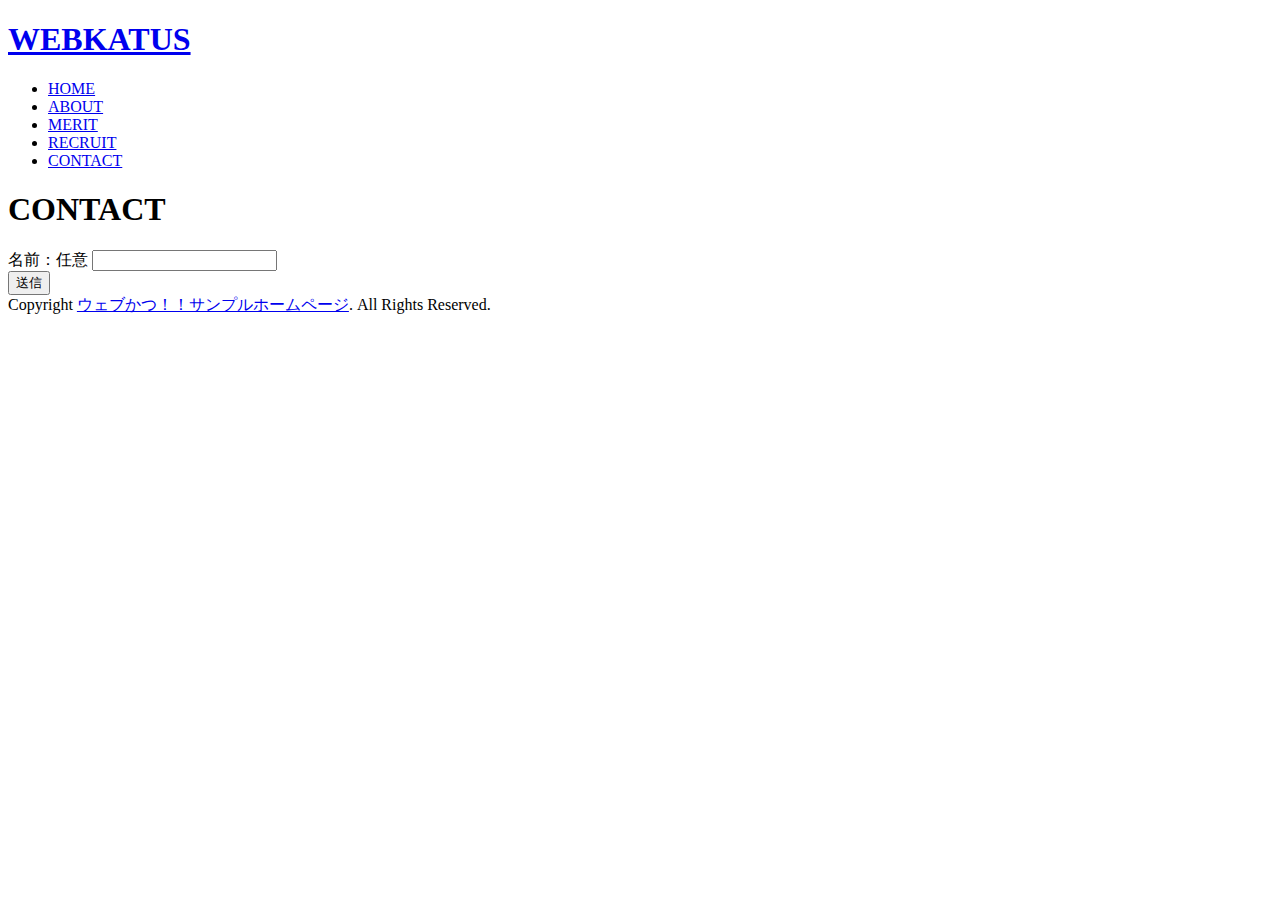
==== JsElementary/validation/index.html @ 5312262c "jsbu" ====
<!DOCTYPE html>
<html lang="ja" dir="ltr">
  <head>
    <meta charset="utf-8">
    <title>sample</title>
    <link rel="stylesheet" href="style.css" type="text/css">
    <link rel="stylesheet" href="http://fonts.googleapis.com/css?family=Montserrat:400,700" type="text/css">
  </head>
  <body>
    <header class="site-width">
      <h1><a href="index.html">WEBKATUS</a></h1>
      <nav id="top-nav">
        <ul>
          <li><a href="index.html">HOME</a></li>
          <li><a href="#about">ABOUT</a></li>
          <li><a href="#merit">MERIT</a></li>
          <li><a href="#recruit">RECRUIT</a></li>
          <li><a href="contact.html">CONTACT</a></li>
        </ul>
      </nav>
    </header>
    <div id="main">
      <section id="contact" class="site-width">
        <h1 class="title">CONTACT</h1>
        <form>
          <div class="form-group">
            <label>名前：任意 <span class="help-block"></span>
              <input type="text" name="name" class="valid-text">
            </label>
          </div>
          <div class="form-group">
            
          </div>
          <input type="submit" name="submit" value="送信">
        </form>
      </section>
    </div>
    <footer>
      Copyright <a href="http://webukatu.com/">ウェブかつ！！サンプルホームページ</a>. All Rights Reserved.
    </footer>
    <script src="jquery-3.3.1.min.maphttps://code.jquery.com/jquery-3.3.1.min.js"></script>
    <script src="main.js"></script>
  </body>
</html>
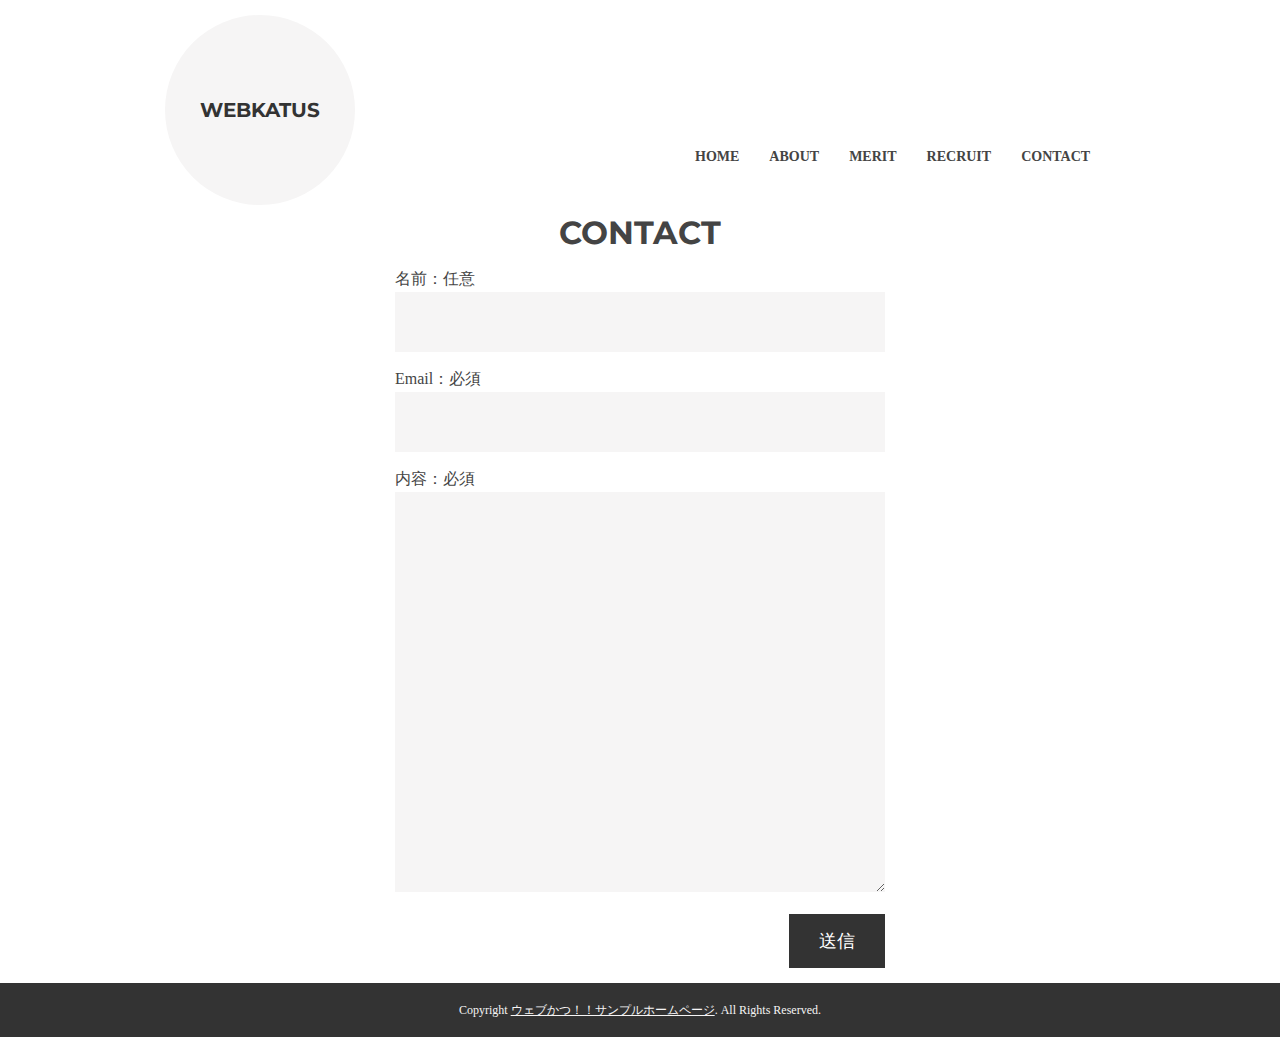
==== commit 708f9b3d: "add validation" ====
--- a/JsElementary/validation/index.html
+++ b/JsElementary/validation/index.html
@@ -29,7 +29,14 @@
             </label>
           </div>
           <div class="form-group">
-            
+            <label>Email：必須 <span class="help-block"></span>
+              <input type="text" name="email" class="valid-required valid-email">
+            </label>
+          </div>
+          <div class="form-group">
+            <label>内容：必須 <span class="help-block"></span>
+              <textarea type="text" name="content" class="valid-required valid-textarea"></textarea>
+            </label>
           </div>
           <input type="submit" name="submit" value="送信">
         </form>
@@ -38,7 +45,7 @@
     <footer>
       Copyright <a href="http://webukatu.com/">ウェブかつ！！サンプルホームページ</a>. All Rights Reserved.
     </footer>
-    <script src="jquery-3.3.1.min.maphttps://code.jquery.com/jquery-3.3.1.min.js"></script>
+    <script src="https://code.jquery.com/jquery-3.3.1.min.js"></script>
     <script src="main.js"></script>
   </body>
 </html>
--- a/JsElementary/validation/style.css
+++ b/JsElementary/validation/style.css
@@ -0,0 +1,137 @@
+body{
+  color: #444;
+  padding: 0;
+  margin: 0;
+  line-height: 150%;
+}
+/* トップバナー */
+#top-baner{
+  width: 100%;
+}
+/* ヘッダー部分 */
+header{
+  margin-bottom: 15px;
+  height: 200px;
+}
+header h1{
+  font-size: 20px;
+  font-family: 'Montserrat',sans-serif;
+  margin: 15px;
+  padding: 20px;
+  text-align: center;
+  float:left;
+  height: 150px;
+  width: 150px;
+  background: #f6f5f5;
+  border-radius: 100px;
+  -webkit-border-radius: 100px;
+  -moz-border-radius: 100px;
+  line-height: 150px;
+}
+header h1 a{
+  color: #333;
+  text-decoration: none;
+}
+/* ナビゲーション */
+#top-nav{
+  float:right;
+  width:500px;
+  height: 200px;
+  position:relative;
+}
+nav a{
+  padding: 10px 15px;
+  color: #444;
+  text-decoration: none;
+  font-size: 14px;
+  font-weight: bold;
+}
+nav a:hover{
+  text-decoration:underline;
+}
+#top-nav ul{
+  height: 40px;
+  width: 450px;
+  position:absolute;
+  bottom:0;
+  right:0;
+  list-style:none;
+}
+#top-nav ul li{
+  float: left;
+}
+/* コンテンツ横幅 */
+.site-width{
+  width:980px;
+  margin: 0 auto;
+}
+section h1.title{
+  font-family: 'Montserrat', sans-serif;
+  text-align: center;
+}
+/* フッター */
+footer{
+  clear: both;
+  font-size:12px;
+  padding: 15px;
+  background: #333;
+  text-align: center;
+  color: #f6f5f5;
+}
+footer a{
+  color: #f6f5f5;
+}
+/* フォーム */
+form{
+  width: 50%;
+  margin: 0 auto;
+}
+input,textarea{
+  font-size: 18px;
+  margin-bottom: 15px;
+}
+input[type="text"]{
+  width:100%;
+  height: 60px;
+  border: none;
+  background: #f6f5f5;
+  padding: 10px;
+  box-sizing: border-box;
+}
+textarea{
+  width: 100%;
+  height: 400px;
+  border: none;
+  background: #f6f5f5;
+  padding: 10px;
+  box-sizing: border-box;
+}
+input[type="submit"]{
+  background: #333;
+  border: none;
+  padding: 15px 30px;
+  color: white;
+  float: right;
+}
+input:-webkit-autofill{
+  -webkit-box-shadow: 0 0 0px 1000px #f6f5f5 inset;
+}
+/* バリデーション */
+.help-block{
+  font-size:14px;
+  margin-left: 10px;
+}
+/* エラー時 */
+.has-error input, .has-error textarea{
+  border: 1px solid #ff4d4b;
+}
+.has-error .help-block, .has-error label{
+  color: #ff4d4b;
+}
+/* サクセス時 */
+.has-success input, .has-success textarea{
+  border: 1px solid #2fb4ce;
+}
+.has-success .help-block, has-success label{
+  color: #2fb4ce;
+}
